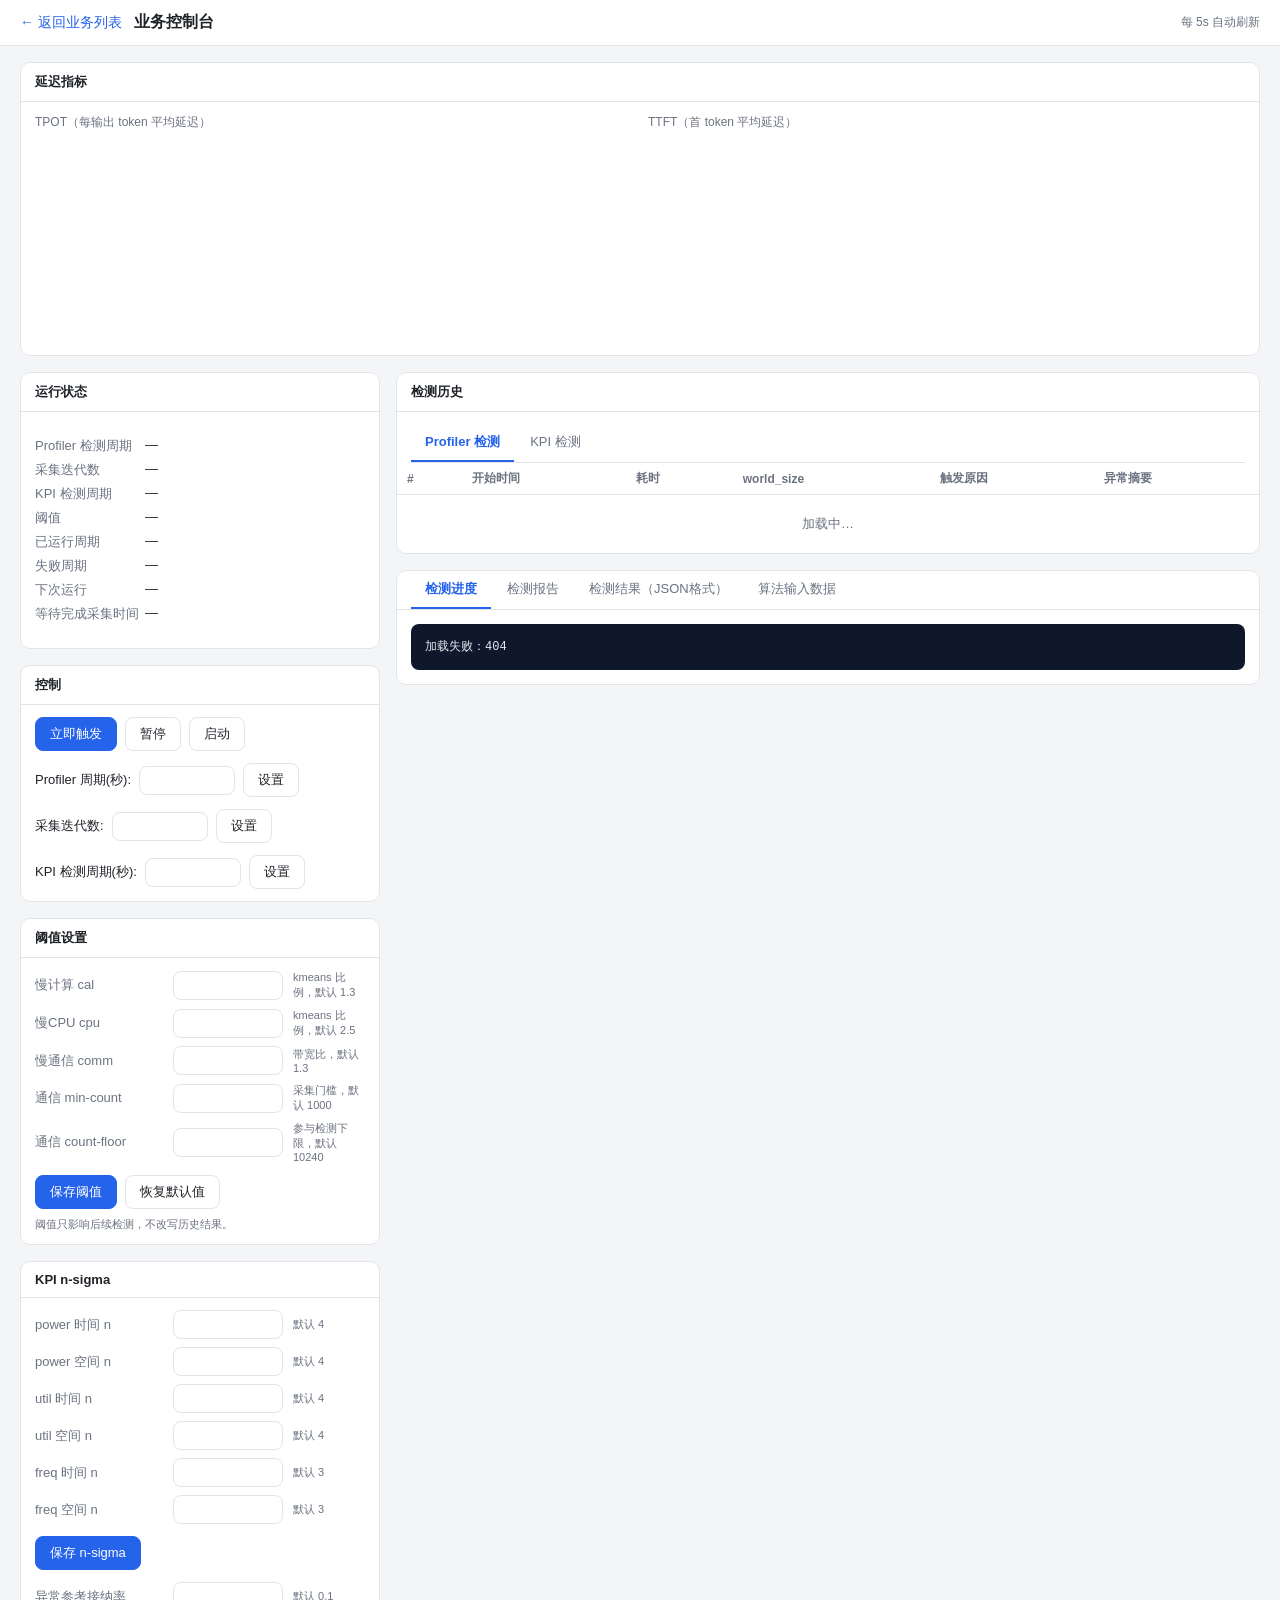
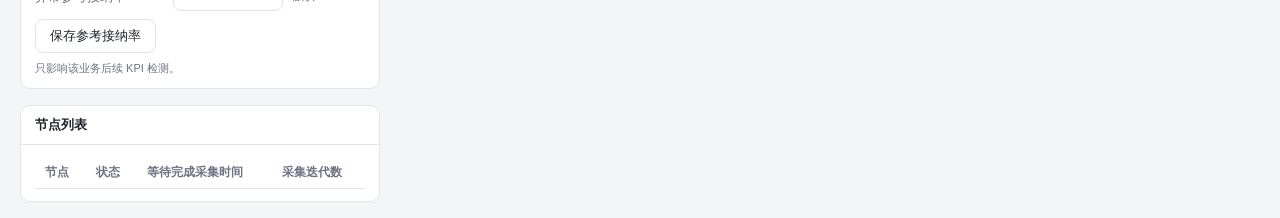
==== feature/straggler/center/business.html @ 2bfbff44 "feat(straggler): runtime control of dyno collection iterations - daemon: POST /daemon/iterations cha" ====
<!DOCTYPE html>
<html lang="zh-CN">
<head>
<meta charset="utf-8">
<meta name="viewport" content="width=device-width, initial-scale=1">
<title>业务控制台</title>
<script src="/center/chart.umd.min.js"></script>
<style>
  :root { --bg:#f4f5f7; --card:#fff; --border:#e2e4e8; --text:#1f2328; --muted:#6b7280; --primary:#2563eb;
    --green:#16a34a; --amber:#d97706; --red:#dc2626; --mono:"SFMono-Regular",Consolas,Menlo,monospace; }
  * { box-sizing:border-box; }
  body { margin:0; font-family:-apple-system,BlinkMacSystemFont,"Segoe UI",Roboto,"PingFang SC","Microsoft YaHei",sans-serif; background:var(--bg); color:var(--text); }
  header { background:var(--card); border-bottom:1px solid var(--border); padding:12px 20px; display:flex; align-items:center; gap:12px; position:sticky; top:0; z-index:10; }
  header h1 { font-size:16px; margin:0; font-weight:600; }
  header .back { color:var(--primary); text-decoration:none; font-size:14px; }
  .refresh { margin-left:auto; color:var(--muted); font-size:12px; }
  .wrap { display:grid; grid-template-columns:360px 1fr; gap:16px; padding:16px 20px; max-width:1500px; margin:0 auto; }
  @media (max-width:900px) { .wrap { grid-template-columns:1fr; } }
  .col { display:flex; flex-direction:column; gap:16px; min-width:0; }
  .card { background:var(--card); border:1px solid var(--border); border-radius:10px; }
  .card h2 { font-size:13px; margin:0; padding:10px 14px; border-bottom:1px solid var(--border); font-weight:600; }
  .card .body { padding:12px 14px; }
  .kv { display:grid; grid-template-columns:110px 1fr; row-gap:6px; font-size:13px; }
  .kv dt { color:var(--muted); }
  .kv dd { margin:0; word-break:break-all; }
  .controls { display:flex; flex-wrap:wrap; gap:8px; }
  button { border:1px solid var(--border); background:var(--card); color:var(--text); padding:7px 14px; border-radius:8px; font-size:13px; cursor:pointer; }
  button:hover:not(:disabled) { border-color:var(--primary); color:var(--primary); }
  button:disabled { opacity:.5; cursor:not-allowed; }
  button.primary { background:var(--primary); border-color:var(--primary); color:#fff; }
  input { border:1px solid var(--border); border-radius:8px; padding:6px 10px; font-size:13px; width:96px; }
  input[type="datetime-local"] { width:190px; min-width:190px; }
  #kpiRangeWrap label { display:inline-flex; align-items:center; gap:6px; font-size:13px; white-space:nowrap; }
  select { border:1px solid var(--border); border-radius:8px; padding:6px 10px; font-size:13px; background:var(--card); color:var(--text); }
  .interval-form { display:flex; align-items:center; gap:8px; font-size:13px; margin-top:12px; }
  .th-grid { display:grid; grid-template-columns:128px 110px 1fr; gap:8px 10px; align-items:center; font-size:13px; }
  .th-grid label { color:var(--muted); }
  .th-grid input { width:100%; }
  .th-grid .unit { color:var(--muted); font-size:11px; }
  table { width:100%; border-collapse:collapse; font-size:12px; }
  th,td { text-align:left; padding:7px 10px; border-bottom:1px solid var(--border); white-space:nowrap; }
  th { color:var(--muted); font-weight:600; }
  tbody tr { cursor:pointer; }
  tbody tr:hover { background:#eef2ff; }
  tbody tr.selected { background:#dbeafe; }
  tbody tr.bad-row td { color:var(--red); }
  .badge { display:inline-block; padding:2px 9px; border-radius:999px; font-size:12px; font-weight:600; color:#fff; }
  .badge.healthy { background:var(--green); }
  .badge.unmatched { background:var(--amber); }
  .badge.other { background:#9333ea; }
  .badge.report_failed { background:#eab308; }
  .badge.disconnected { background:var(--red); }
  .daemon-link { color:var(--primary); text-decoration:none; }
  .daemon-link:hover { text-decoration:underline; }
  .sum { display:inline-block; margin:1px 4px 1px 0; padding:1px 7px; border-radius:4px; background:#eef2ff; color:#3730a3; font-size:11px; }
  .sum.bad { background:#fee2e2; color:#991b1b; }
  .tabs { display:flex; gap:2px; padding:0 14px; border-bottom:1px solid var(--border); }
  .tabs button { border:none; border-radius:0; background:none; padding:9px 14px; border-bottom:2px solid transparent; font-size:13px; color:var(--muted); }
  .tabs button.active { color:var(--primary); border-bottom-color:var(--primary); font-weight:600; }
  .tab-body { padding:14px; }
  pre { margin:0; font-family:var(--mono); font-size:12px; line-height:1.5; white-space:pre-wrap; word-break:break-all; max-height:65vh; overflow:auto; background:#0f172a; color:#e2e8f0; padding:14px; border-radius:8px; }
  .muted { color:var(--muted); font-size:12px; }
  .empty { color:var(--muted); font-size:13px; padding:20px; text-align:center; }
  #detail .ts { color:#94a3b8; }
  #detail .phead { color:#e2e8f0; }
  .ptag { margin-left:8px; font-size:11px; font-weight:400; color:var(--muted); }
  .ptag.on { color:var(--green); }
  .toast { position:fixed; bottom:20px; right:20px; background:#111827; color:#fff; padding:10px 16px; border-radius:8px; font-size:13px; opacity:0; transform:translateY(8px); transition:all .2s; z-index:100; }
  .toast.show { opacity:1; transform:none; }
  .toast.ok { background:var(--green); }
  .toast.fail { background:var(--red); }
  .charts { display:grid; grid-template-columns:1fr 1fr; gap:16px; }
  .chart-title { font-size:12px; color:var(--muted); margin-bottom:4px; }
  .chart-box { position:relative; height:200px; }
  .chart-box canvas { width:100% !important; height:100% !important; }
  .legend { display:flex; gap:14px; flex-wrap:wrap; margin-top:8px; font-size:12px; color:var(--muted); }
  .legend .item { display:inline-flex; align-items:center; gap:5px; cursor:pointer; user-select:none; padding:2px 6px; border-radius:6px; }
  .legend .item:hover { background:#eef2ff; }
  .legend .item.off { opacity:.45; }
  .legend .swatch { width:10px; height:10px; border-radius:2px; }
</style>
</head>
<body>
<header>
  <a class="back" href="/">← 返回业务列表</a>
  <h1 id="title">业务控制台</h1>
  <span class="refresh">每 5s 自动刷新</span>
</header>

<div class="wrap">
  <div class="card" style="grid-column:1/-1">
    <h2>延迟指标 <span id="metricsInfo" class="muted"></span></h2>
    <div class="body">
      <div class="charts">
        <div>
          <div class="chart-title">TPOT（每输出 token 平均延迟）</div>
          <div class="chart-box"><canvas id="tpotChart"></canvas></div>
        </div>
        <div>
          <div class="chart-title">TTFT（首 token 平均延迟）</div>
          <div class="chart-box"><canvas id="ttftChart"></canvas></div>
        </div>
      </div>
      <div id="metricsLegend" class="legend"></div>
    </div>
  </div>

  <div class="col">
    <div class="card">
      <h2>运行状态</h2>
      <div class="body">
        <dl class="kv">
          <dt>Profiler 检测周期</dt><dd id="vInterval">—</dd>
          <dt>采集迭代数</dt><dd id="vIterations">—</dd>
          <dt>KPI 检测周期</dt><dd id="vKPIInterval">—</dd>
          <dt>阈值</dt><dd id="vThresholds">—</dd>
          <dt>已运行周期</dt><dd id="vTotal">—</dd>
          <dt>失败周期</dt><dd id="vFailed">—</dd>
          <dt>下次运行</dt><dd id="vNext">—</dd>
          <dt>等待完成采集时间</dt><dd id="vCollectWait">—</dd>
        </dl>
      </div>
    </div>

    <div class="card">
      <h2>控制</h2>
      <div class="body">
        <div class="controls">
          <button class="primary" id="btnTrigger">立即触发</button>
          <button id="btnPause">暂停</button>
          <button id="btnStart">启动</button>
        </div>
        <div class="interval-form">
          Profiler 周期(秒):
          <input id="intervalInput" type="number" min="60">
          <button id="btnInterval">设置</button>
        </div>
        <div class="interval-form">
          采集迭代数:
          <input id="iterationsInput" type="number" min="3" max="100">
          <button id="btnIterations">设置</button>
        </div>
        <div class="interval-form">
          KPI 检测周期(秒):
          <input id="kpiIntervalInput" type="number" min="5" max="86400">
          <button id="btnKPIInterval">设置</button>
        </div>
      </div>
    </div>

    <div class="card">
      <h2>阈值设置</h2>
      <div class="body">
        <div class="th-grid">
          <label for="thCal">慢计算 cal</label>
          <input id="thCal" type="number" step="0.05" min="0">
          <span class="unit">kmeans 比例，默认 1.3</span>
          <label for="thCpu">慢CPU cpu</label>
          <input id="thCpu" type="number" step="0.05" min="0">
          <span class="unit">kmeans 比例，默认 2.5</span>
          <label for="thCommThreshold">慢通信 comm</label>
          <input id="thCommThreshold" type="number" step="0.05" min="1">
          <span class="unit">带宽比，默认 1.3</span>
          <label for="thCommMinCount">通信 min-count</label>
          <input id="thCommMinCount" type="number" min="0">
          <span class="unit">采集门槛，默认 1000</span>
          <label for="thCommCountFloor">通信 count-floor</label>
          <input id="thCommCountFloor" type="number" min="0">
          <span class="unit">参与检测下限，默认 10240</span>
        </div>
        <div class="controls" style="margin-top:12px;">
          <button class="primary" id="btnThresholds">保存阈值</button>
          <button id="btnThresholdsDefault">恢复默认值</button>
        </div>
        <div class="muted" style="margin-top:8px;font-size:11px;">阈值只影响后续检测，不改写历史结果。</div>
      </div>
    </div>

    <div class="card">
      <h2>KPI n-sigma</h2>
      <div class="body">
        <div class="th-grid">
          <label for="nsPowerTime">power 时间 n</label>
          <input id="nsPowerTime" type="number" step="0.1" min="0.1" max="20">
          <span class="unit">默认 4</span>
          <label for="nsPowerSpace">power 空间 n</label>
          <input id="nsPowerSpace" type="number" step="0.1" min="0.1" max="20">
          <span class="unit">默认 4</span>
          <label for="nsUtilTime">util 时间 n</label>
          <input id="nsUtilTime" type="number" step="0.1" min="0.1" max="20">
          <span class="unit">默认 4</span>
          <label for="nsUtilSpace">util 空间 n</label>
          <input id="nsUtilSpace" type="number" step="0.1" min="0.1" max="20">
          <span class="unit">默认 4</span>
          <label for="nsFreqTime">freq 时间 n</label>
          <input id="nsFreqTime" type="number" step="0.1" min="0.1" max="20">
          <span class="unit">默认 3</span>
          <label for="nsFreqSpace">freq 空间 n</label>
          <input id="nsFreqSpace" type="number" step="0.1" min="0.1" max="20">
          <span class="unit">默认 3</span>
        </div>
        <div class="controls" style="margin-top:12px;">
          <button class="primary" id="btnKPINSigma">保存 n-sigma</button>
        </div>
        <div class="th-grid" style="margin-top:12px;">
          <label for="nsRefAdmit">异常参考接纳率</label>
          <input id="nsRefAdmit" type="number" step="0.05" min="0.01" max="1">
          <span class="unit">默认 0.1</span>
        </div>
        <div class="controls" style="margin-top:8px;">
          <button id="btnKPIReference">保存参考接纳率</button>
        </div>
        <div class="muted" style="margin-top:8px;font-size:11px;">只影响该业务后续 KPI 检测。</div>
      </div>
    </div>

    <div class="card">
      <h2>节点列表</h2>
      <div class="body">
        <table>
          <thead><tr><th>节点</th><th>状态</th><th>等待完成采集时间</th><th>采集迭代数</th></tr></thead>
          <tbody id="daemonBody"></tbody>
        </table>
      </div>
    </div>
  </div>

  <div class="col">
    <div class="card">
      <h2>检测历史 <span id="histCount" class="muted"></span></h2>
      <div class="body" style="padding-bottom:0;">
        <div class="tabs" style="padding:0;">
          <button id="histProfiler" class="active" onclick="setHistoryMode('profiler')">Profiler 检测</button>
          <button id="histKPI" onclick="setHistoryMode('kpi')">KPI 检测</button>
        </div>
      </div>
      <div id="kpiRangeWrap" style="display:none; padding:8px 10px; gap:8px; align-items:center; flex-wrap:wrap;">
        <label>开始 <input id="kpiFrom" type="datetime-local"></label>
        <label>结束 <input id="kpiTo" type="datetime-local"></label>
        <button id="btnKPIRange" class="primary" onclick="refreshKPIRange()">查询</button>
        <button id="btnKPI24h" onclick="setKPI24h()">最近24h</button>
        <span id="kpiRangeHint" class="muted"></span>
      </div>
      <div id="profilerHistWrap" style="overflow:auto; max-height:36vh;">
        <table>
          <thead><tr><th>#</th><th>开始时间</th><th>耗时</th><th>world_size</th><th>触发原因</th><th>异常摘要</th></tr></thead>
          <tbody id="histBody"></tbody>
        </table>
        <div id="histEmpty" class="empty">加载中…</div>
      </div>
      <div id="kpiHistWrap" style="display:none; overflow:auto; max-height:36vh;">
        <table>
          <thead><tr><th>检测时间</th><th>node</th><th>devices</th><th>anomalies</th><th>flagged</th><th>reference</th><th>load</th></tr></thead>
          <tbody id="kpiHistBody"></tbody>
        </table>
        <div id="kpiHistEmpty" class="empty">加载中…</div>
      </div>
      <div id="kpiHistHint" class="muted" style="display:none; padding:6px 10px;">
        invalid (time only) = 时间维度参考不足，空间维度仍正常；global_shift = 全局漂移已刷新参考窗口
      </div>
    </div>

    <div class="card">
      <div class="tabs" id="detailTabs">
        <button id="tabProgress" class="active">检测进度</button>
        <button id="tabReport">检测报告</button>
        <button id="tabResult">检测结果（JSON格式）</button>
        <button id="tabOpMetric">算法输入数据</button>
      </div>
      <div class="tab-body" id="detailBody"><pre id="detail">请选择上方历史周期查看详情。</pre></div>
      <div id="kpiDetailWrap" style="display:none;">
        <div style="overflow:auto; max-height:36vh;">
          <table>
            <thead><tr><th>时间</th><th>node</th><th>device</th><th>metric</th><th>维度</th><th>value</th><th>median</th><th>MAD</th><th>z</th></tr></thead>
            <tbody id="kpiDetailBody"></tbody>
          </table>
        </div>
        <div id="kpiDetailEmpty" class="empty" style="display:none;">该轮 KPI 检测无异常</div>
      </div>
    </div>

    <div class="card" id="kpiChartCard" style="display:none;">
      <h2>最近 24h 曲线 <span id="kpiStepHint" class="muted"></span></h2>
      <div class="body">
        <div class="tabs" id="kpiMetricTabs" style="padding:0; margin-bottom:10px;">
          <button id="kpiMetricPower" onclick="setKPIMetric('power')">power</button>
          <button id="kpiMetricUtil" class="active" onclick="setKPIMetric('aicore_util')">aicore_util</button>
          <button id="kpiMetricFreq" onclick="setKPIMetric('aicore_freq')">aicore_freq</button>
        </div>
        <div class="chart-box" style="height:320px;"><canvas id="kpiChart"></canvas></div>
        <div id="kpiChartEmpty" class="empty" style="display:none;">暂无 KPI 历史数据</div>
      </div>
    </div>
  </div>
</div>

<div id="toast" class="toast"></div>

<script>
const $ = id => document.getElementById(id);
const parts = location.pathname.split('/');
const BIZ = decodeURIComponent(parts[3] || '');
let selectedTs = null;
let selectedRunning = false;
let latestThresholds = {};
let latestDefaults = {};
let latestProfilerCycles = [];
let latestKPIIntervalSec = 60;
const esc = s => String(s).replace(/&/g, '&amp;').replace(/</g, '&lt;').replace(/>/g, '&gt;');

function stateLabel(s) {
  return {healthy:'已匹配', unmatched:'未匹配', other:'已和其他中心匹配', report_failed:'上报失败', disconnected:'断连'}[s] || s;
}
function timeFmt(s) {
  if (!s) return '—';
  const d = new Date(s);
  if (isNaN(d)) return s;
  const p = n => String(n).padStart(2, '0');
  return `${d.getFullYear()}-${p(d.getMonth()+1)}-${p(d.getDate())} ${p(d.getHours())}:${p(d.getMinutes())}:${p(d.getSeconds())}`;
}
function msFmt(ms) {
  if (ms == null || ms <= 0) return '—';
  return ms < 1000 ? ms + 'ms' : (ms / 1000).toFixed(1) + 's';
}
function fmtTs(ts) {
  if (!ts) return '—';
  const m = ts.match(/^(\d{4})(\d{2})(\d{2})-(\d{2})(\d{2})(\d{2})$/);
  if (!m) return ts;
  return `${m[1]}-${m[2]}-${m[3]} ${m[4]}:${m[5]}:${m[6]}`;
}
function renderSummary(summary, categoryStatus) {
  const order = ['cal','comm','cpu'];
  const parts = [];
  for (const k of order) {
    const st = categoryStatus ? categoryStatus[k] : '';
    if (st === 'no_data') {
      parts.push(`<span class="sum">${k}:数据不足</span>`);
      continue;
    }
    if (summary && summary[k] != null && summary[k] > 0) {
      parts.push(`<span class="sum bad">${k}:${summary[k]}</span>`);
    } else if (st === 'partial') {
      parts.push(`<span class="sum">${k}:数据不完整</span>`);
    }
  }
  if (summary) {
    for (const [k,v] of Object.entries(summary)) {
      if (order.includes(k)) continue;
      if (v > 0) parts.push(`<span class="sum">${k}:${v}</span>`);
    }
  }
  return parts.length ? parts.join('') : '正常';
}

async function getJSON(url) {
  const r = await fetch(url);
  if (!r.ok) throw new Error(r.status);
  return r.json();
}
async function post(url, body) {
  const r = await fetch(url, { method:'POST', headers:{'Content-Type':'application/json'}, body: body ? JSON.stringify(body) : undefined });
  const txt = await r.text().catch(()=> '');
  let d = {}; try { d = txt ? JSON.parse(txt) : {}; } catch(e){}
  if (!r.ok) throw new Error(r.status + (txt ? ' ' + txt : ''));
  return d;
}

function toast(msg, ok) {
  const t = $('toast');
  t.textContent = msg;
  t.className = 'toast show ' + (ok ? 'ok' : 'fail');
  clearTimeout(t._t);
  t._t = setTimeout(() => t.className = 'toast', 2500);
}

function renderStatus(b) {
  $('title').textContent = '业务控制台 · ' + b.name;
  $('vInterval').textContent = b.interval_sec != null ? b.interval_sec + ' s' : '—';
  $('vIterations').textContent = b.iterations != null ? b.iterations : '—';
  $('vKPIInterval').textContent = b.kpi_interval_sec != null ? b.kpi_interval_sec + ' s' : '—';
  latestKPIIntervalSec = b.kpi_interval_sec || 60;
  $('kpiStepHint').textContent = '粒度 ' + latestKPIIntervalSec + 's';
  const th = b.thresholds || {};
  $('vThresholds').textContent = th.cal != null
    ? `cal=${th.cal} cpu=${th.cpu} comm=${th.comm_threshold}`
    : '—';
  latestThresholds = th;
  latestDefaults = b.default_thresholds || {};
  fillThresholdInputs(th);
  fillKPINSigmaInputs(b.kpi_nsigma || {});
  fillKPIReferenceInputs(b.kpi_reference_admit_ratio);
  $('vTotal').textContent = b.cycles_total != null ? b.cycles_total : '—';
  $('vFailed').textContent = b.cycles_failed != null ? b.cycles_failed : '—';
  $('vNext').textContent = timeFmt(b.next_trigger);
  $('vCollectWait').textContent = b.collect_wait ? b.collect_wait + ' s' : '—';
  if (!$('intervalInput').value) $('intervalInput').value = b.interval_sec || 600;
  if (!$('iterationsInput').value) $('iterationsInput').value = b.iterations || 3;
  if (!$('kpiIntervalInput').value) $('kpiIntervalInput').value = b.kpi_interval_sec || 10;
  $('btnPause').disabled = b.paused;
  $('btnStart').disabled = !b.paused;
  $('btnTrigger').disabled = b.paused;
}

function renderDaemons(b) {
  const tb = $('daemonBody');
  tb.innerHTML = '';
  for (const d of b.daemons || []) {
    const iter = d.iterations ? d.iterations : '—';
    const drift = d.iterations && b.iterations && d.iterations !== b.iterations;
    tb.innerHTML += `<tr>
      <td><a class="daemon-link" href="http://${d.ip}:${d.port}/" target="_blank">${d.ip}:${d.port}</a></td>
      <td><span class="badge ${d.state}">${stateLabel(d.state)}</span></td>
      <td>${d.collect_wait ? d.collect_wait + 's' : '—'}</td>
      <td>${drift ? `<span class="badge report_failed">${iter}</span>` : iter}</td>
    </tr>`;
  }
}

function renderHistory(cycles) {
  latestProfilerCycles = cycles || [];
  const tb = $('histBody');
  tb.innerHTML = '';
  if (historyMode === 'profiler') $('histCount').textContent = latestProfilerCycles.length ? `（${latestProfilerCycles.length}）` : '';
  $('histEmpty').style.display = cycles.length ? 'none' : 'block';
  $('histEmpty').textContent = cycles.length ? '' : '暂无检测记录';
  cycles.forEach((c, i) => {
    const tr = document.createElement('tr');
    tr.onclick = () => select(c.ts, tr, c.running);
    if (c.ts === selectedTs) tr.className = 'selected';
    const cells = [
      i + 1,
      timeFmt(c.started_at) || fmtTs(c.ts),
      c.running ? '进行中…' : (c.failed ? '—' : msFmt(c.duration_ms)),
      c.world_size != null ? c.world_size : '—',
      c.trigger_reason || '—',
      c.running ? '<span class="ptag on">运行中</span>' : (c.failed ? '—' : renderSummary(c.summary, c.category_status)),
    ];
    cells.forEach((h, j) => {
      const td = document.createElement('td');
      if (j === 5) td.innerHTML = h; else td.textContent = h;
      tr.appendChild(td);
    });
    tb.appendChild(tr);
  });
}

function select(ts, tr, running) {
  selectedTs = ts;
  selectedRunning = !!running;
  document.querySelectorAll('#histBody tr').forEach(x => x.classList.remove('selected'));
  if (tr) tr.classList.add('selected');
  loadCurrent();
}

function activeTab() {
  if ($('tabReport').classList.contains('active')) return 'report';
  if ($('tabResult').classList.contains('active')) return 'result';
  if ($('tabOpMetric').classList.contains('active')) return 'op_metric';
  return 'progress';
}

// Load the content for the active tab at the selected cycle (?ts).
function loadCurrent() {
  const tab = activeTab();
  if (historyMode === 'kpi') { loadKPIDetail(selectedKPIts); return; }
  if (tab === 'progress') { loadProgressDetail(selectedTs); return; }
  if (selectedRunning) {
    $('detail').textContent = '（本轮进行中，暂无检测报告 / 检测结果 / 算法输入数据）';
    return;
  }
  loadDetail(selectedTs, tab);
}

async function loadProgressDetail(ts) {
  const q = ts ? ('?ts=' + encodeURIComponent(ts)) : '';
  try {
    renderProgress(await getJSON('/center/business/' + encodeURIComponent(BIZ) + '/progress' + q));
  } catch(e) { $('detail').textContent = '加载失败：' + e.message; }
}

function renderProgress(p) {
  const pre = $('detail');
  const stick = pre.scrollTop + pre.clientHeight >= pre.scrollHeight - 4;
  const lines = p.lines || [];
  if (!lines.length) { pre.textContent = '暂无进度记录'; return; }
  const head = p.in_flight ? '<span class="phead">进行中</span>\n' : '';
  pre.innerHTML = head + lines.map(l => `<span class="ts">[${esc(l.ts)}]</span> ${esc(l.text)}`).join('\n');
  if (stick) pre.scrollTop = pre.scrollHeight;
}

let historyMode = 'profiler';
let selectedKPIts = null;
let latestKPIRuns = [];

function setHistoryMode(mode) {
  historyMode = mode;
  $('histProfiler').classList.toggle('active', mode === 'profiler');
  $('histKPI').classList.toggle('active', mode === 'kpi');
  $('profilerHistWrap').style.display = mode === 'profiler' ? '' : 'none';
  $('kpiHistWrap').style.display = mode === 'kpi' ? '' : 'none';
  $('kpiRangeWrap').style.display = mode === 'kpi' ? 'flex' : 'none';
  if (mode === 'kpi') {
    initKPIRange();
    refreshKPIRange();
  }
  $('kpiHistHint').style.display = mode === 'kpi' ? 'block' : 'none';
  $('detailTabs').style.display = mode === 'profiler' ? '' : 'none';
  $('detailBody').style.display = mode === 'profiler' ? '' : 'none';
  $('kpiDetailWrap').style.display = mode === 'kpi' ? '' : 'none';
  $('kpiChartCard').style.display = mode === 'kpi' ? '' : 'none';
  $('histCount').textContent = mode === 'profiler'
    ? (latestProfilerCycles.length ? `（${latestProfilerCycles.length}）` : '')
    : (latestKPIRuns.length ? `（${latestKPIRuns.length}）` : '');
  if (mode === 'kpi' && latestKPIRuns.length && !selectedKPIts) {
    selectKPI(latestKPIRuns[0].ts, document.querySelector('#kpiHistBody tr'));
  } else {
    loadCurrent();
  }
}

function toLocalInput(ts) {
  const d = new Date(ts * 1000);
  const pad = n => String(n).padStart(2, '0');
  return d.getFullYear() + '-' + pad(d.getMonth() + 1) + '-' + pad(d.getDate()) +
    'T' + pad(d.getHours()) + ':' + pad(d.getMinutes());
}

function kpiRangeUnix() {
  const from = $('kpiFrom').value ? Math.floor(new Date($('kpiFrom').value).getTime() / 1000) : 0;
  const to = $('kpiTo').value ? Math.floor(new Date($('kpiTo').value).getTime() / 1000) : 0;
  return { from, to };
}

function initKPIRange() {
  if ($('kpiFrom').value && $('kpiTo').value) return;
  const now = Math.floor(Date.now() / 1000);
  $('kpiFrom').value = toLocalInput(now - 24 * 3600);
  $('kpiTo').value = toLocalInput(now);
}

function kpiHistoryURL() {
  initKPIRange();
  const r = kpiRangeUnix();
  return '/center/business/' + encodeURIComponent(BIZ) + '/console/kpi?from=' + r.from + '&to=' + r.to;
}

function refreshKPIRange() {
  initKPIRange();
  const r = kpiRangeUnix();
  if (!r.from || !r.to || r.to <= r.from) {
    alert('请选择有效的开始和结束时间');
    return;
  }
  $('kpiRangeHint').textContent = '查询中…';
  getJSON(kpiHistoryURL()).then(k => {
    selectedKPIts = null;
    renderKPIHistory(k.runs || []);
    $('kpiRangeHint').textContent = '共 ' + ((k.runs || []).length) + ' 条';
  }).catch(e => {
    $('kpiRangeHint').textContent = '加载失败：' + e.message;
  });
}

function setKPI24h() {
  const now = Math.floor(Date.now() / 1000);
  $('kpiFrom').value = toLocalInput(now - 24 * 3600);
  $('kpiTo').value = toLocalInput(now);
  refreshKPIRange();
}

function renderKPIHistory(runs) {
  latestKPIRuns = runs || [];
  if (historyMode === 'kpi') $('histCount').textContent = latestKPIRuns.length ? `（${latestKPIRuns.length}）` : '';
  const tb = $('kpiHistBody');
  tb.innerHTML = '';
  $('kpiHistEmpty').style.display = latestKPIRuns.length ? 'none' : 'block';
  $('kpiHistEmpty').textContent = latestKPIRuns.length ? '' : '暂无 KPI 检测记录';
  latestKPIRuns.forEach(r => {
    const tr = document.createElement('tr');
    tr.onclick = () => selectKPI(r.ts, tr);
    if (r.anomalies > 0) tr.classList.add('bad-row');
    if (r.ts === selectedKPIts) tr.classList.add('selected');
    const cells = [
      timeFmt(r.ts * 1000),
      r.node,
      String(r.devices),
      String(r.anomalies),
      String(r.flagged),
      r.global_shift ? 'global_shift' : (r.reference_invalid ? 'invalid (time only)' : 'ok'),
      r.load_state || 'unknown',
    ];
    cells.forEach(v => {
      const td = document.createElement('td');
      td.textContent = v;
      tr.appendChild(td);
    });
    tb.appendChild(tr);
  });
  if (historyMode === 'kpi' && !selectedKPIts && latestKPIRuns.length) {
    selectKPI(latestKPIRuns[0].ts, tb.querySelector('tr'));
  }
}

function selectKPI(ts, tr) {
  selectedKPIts = ts;
  document.querySelectorAll('#kpiHistBody tr').forEach(x => x.classList.remove('selected'));
  if (tr) tr.classList.add('selected');
  loadKPIDetail(ts);
}

let kpiLoadSeq = 0;
let kpiSeriesCache = { key: '', at: 0, data: null };
let kpiSeriesInflight = { key: '', promise: null };

// The 24h KPI series does not depend on which anomaly row is selected, so cache
// it per business/step and dedupe concurrent selections instead of re-querying the
// center on every click.
function getKPISeriesCached() {
  const key = BIZ + '|' + kpiStepVal();
  const now = Date.now();
  if (kpiSeriesCache.key === key && kpiSeriesCache.data && now - kpiSeriesCache.at < 30000) {
    return Promise.resolve(kpiSeriesCache.data);
  }
  if (kpiSeriesInflight.key === key && kpiSeriesInflight.promise) {
    return kpiSeriesInflight.promise;
  }
  const promise = getJSON('/center/business/' + encodeURIComponent(BIZ) + '/console/kpi/series?hours=24&step=' + kpiStepVal()).then(d => {
    kpiSeriesCache = { key, at: Date.now(), data: d };
    return d;
  }).finally(() => {
    if (kpiSeriesInflight.promise === promise) {
      kpiSeriesInflight = { key: '', promise: null };
    }
  });
  kpiSeriesInflight = { key, promise };
  return promise;
}

async function loadKPIDetail(ts) {
  const seq = ++kpiLoadSeq;
  if (!ts) {
    $('detail').textContent = '请选择上方 KPI 检测记录查看详情。';
    latestKPISeries = [];
    renderKPIChart();
    return;
  }
  // Start the slow series query in parallel, but never let it delay the table.
  const seriesPromise = getKPISeriesCached().catch(e => {
    console.error('load KPI series:', e);
    return null;
  });
  try {
    const d = await getJSON('/center/business/' + encodeURIComponent(BIZ) + '/console/kpi?ts=' + encodeURIComponent(ts) + '&limit=200');
    if (seq !== kpiLoadSeq) return;
    renderKPIDetail(d, ts);
  } catch(e) {
    if (seq !== kpiLoadSeq) return;
    $('kpiDetailBody').innerHTML = '';
    $('kpiDetailEmpty').style.display = 'block';
    $('kpiDetailEmpty').textContent = 'KPI 异常明细加载失败：' + e.message;
  }
  const s = await seriesPromise;
  if (seq !== kpiLoadSeq) return;
  if (s) {
    try {
      renderKPISeries(s.series || []);
    } catch(e) {
      console.error('render KPI chart:', e);
      latestKPISeries = [];
      renderKPIChart();
    }
  } else {
    latestKPISeries = [];
    renderKPIChart();
  }
}

function kpiStepVal() {
  return latestKPIIntervalSec || 60;
}

async function setKPIStep() {
  if (historyMode !== 'kpi' || !selectedKPIts) return;
  const seq = ++kpiLoadSeq;
  try {
    const s = await getKPISeriesCached();
    if (seq !== kpiLoadSeq) return;
    renderKPISeries(s.series || []);
  } catch(e) {
    if (seq !== kpiLoadSeq) return;
    latestKPISeries = [];
    renderKPIChart();
  }
}

function kpiNum(v, digits) {
  return (v == null || isNaN(v)) ? '—' : Number(v).toFixed(digits);
}

function renderKPIDetail(d, ts) {
  const anomalies = d.anomalies || [];
  const tb = $('kpiDetailBody');
  tb.innerHTML = '';
  anomalies.forEach(a => {
    const tr = document.createElement('tr');
    const cells = [
      timeFmt(a.ts * 1000),
      a.node,
      String(a.device),
      a.metric,
      a.kind,
      kpiNum(a.value, 2),
      kpiNum(a.median, 2),
      kpiNum(a.mad, 3),
      kpiNum(a.z, 2),
    ];
    cells.forEach(v => {
      const td = document.createElement('td');
      td.textContent = v;
      tr.appendChild(td);
    });
    tb.appendChild(tr);
  });
  $('kpiDetailEmpty').style.display = anomalies.length ? 'none' : 'block';
}

let kpiMetricMode = 'aicore_util';
let latestKPISeries = [];
let kpiChart = null;

function setKPIMetric(metric) {
  kpiMetricMode = metric;
  $('kpiMetricPower').classList.toggle('active', metric === 'power');
  $('kpiMetricUtil').classList.toggle('active', metric === 'aicore_util');
  $('kpiMetricFreq').classList.toggle('active', metric === 'aicore_freq');
  renderKPIChart();
}

let kpiRenderedSeriesKey = '';

function kpiSeriesKey(series) {
  return (series || []).map(s => {
    const pts = s.points || [];
    const first = pts.length ? pts[0].ts : 0;
    const last = pts.length ? pts[pts.length - 1].ts : 0;
    return s.node + '|' + s.device + '|' + pts.length + '|' + first + '|' + last;
  }).join(';');
}

function renderKPISeries(series) {
  const next = series || [];
  const key = kpiSeriesKey(next);
  latestKPISeries = next;
  if (key === kpiRenderedSeriesKey) return;
  kpiRenderedSeriesKey = key;
  renderKPIChart();
}

const KPI_COLORS = ['#2563eb','#dc2626','#16a34a','#d97706','#9333ea','#0891b2','#db2777','#65a30d','#0f766e','#be123c','#4f46e5','#b45309','#15803d','#7e22ce','#0369a1','#a16207'];

// LTTB downsample for chart rendering only. The backend still returns the full
// 60s-aggregated points; this keeps the canvas responsive with many devices.
function downsampleLTTB(data, threshold) {
  const n = data.length;
  if (!threshold || threshold >= n || threshold <= 2) return data;
  const sampled = [];
  const bucketSize = (n - 2) / (threshold - 2);
  let a = 0;
  sampled.push(data[0]);
  for (let i = 0; i < threshold - 2; i++) {
    const avgStart = Math.floor((i + 1) * bucketSize) + 1;
    const avgEnd = Math.min(Math.floor((i + 2) * bucketSize) + 1, n);
    let avgX = 0, avgY = 0, count = 0;
    for (let j = avgStart; j < avgEnd; j++) {
      avgX += data[j].x; avgY += data[j].y; count++;
    }
    if (count) { avgX /= count; avgY /= count; }
    const rangeStart = Math.floor(i * bucketSize) + 1;
    const rangeEnd = Math.min(Math.floor((i + 1) * bucketSize) + 1, n);
    const pointA = data[a];
    let maxArea = -1, nextA = rangeStart;
    for (let j = rangeStart; j < rangeEnd; j++) {
      const area = Math.abs(
        (pointA.x - avgX) * (data[j].y - pointA.y) -
        (pointA.x - data[j].x) * (avgY - pointA.y)
      ) * 0.5;
      if (area > maxArea) { maxArea = area; nextA = j; }
    }
    sampled.push(data[nextA]);
    a = nextA;
  }
  sampled.push(data[n - 1]);
  return sampled;
}

function renderKPIChart() {
  try {
  if (typeof Chart === 'undefined') {
    $('kpiChart').style.display = 'none';
    $('kpiChartEmpty').style.display = 'block';
    $('kpiChartEmpty').textContent = '图表组件未加载';
    return;
  }
  const series = latestKPISeries || [];
  const multiNode = new Set(series.map(s => s.node)).size > 1;
  const datasets = series.map((s, i) => {
    const color = KPI_COLORS[i % KPI_COLORS.length];
    return {
      label: (multiNode ? s.node + ' ' : '') + 'device ' + s.device,
      data: downsampleLTTB(
        (s.points || []).filter(p => p[kpiMetricMode] != null).map(p => ({ x: p.ts, y: p[kpiMetricMode] })),
        600
      ),
      borderColor: color,
      backgroundColor: color,
      borderWidth: 1.5,
      pointRadius: 0,
      pointHitRadius: 4,
      tension: 0.15,
      spanGaps: true,
    };
  }).filter(d => d.data.length);
  if (!datasets.length) {
    if (kpiChart) { kpiChart.destroy(); kpiChart = null; }
    $('kpiChart').style.display = 'none';
    $('kpiChartEmpty').style.display = 'block';
    return;
  }
  $('kpiChart').style.display = '';
  $('kpiChartEmpty').style.display = 'none';
  if (kpiChart) {
    kpiChart.data.datasets = datasets;
    kpiChart.update('none');
    return;
  }
  kpiChart = new Chart($('kpiChart'), {
    type: 'line',
    data: { datasets },
    options: {
      responsive: true,
      maintainAspectRatio: false,
      animation: false,
      parsing: false,
      normalized: true,
      interaction: { mode: 'nearest', intersect: false },
      scales: {
        x: { type: 'linear', ticks: { callback: v => fmtClock(v), maxTicksLimit: 8 }, grid: { display: false } },
        y: { beginAtZero: false, ticks: { maxTicksLimit: 6 } },
      },
      plugins: {
        decimation: { enabled: true, algorithm: 'lttb', samples: 800 },
        legend: { position: 'top', align: 'end', labels: { boxWidth: 10, font: { size: 11 } } },
        tooltip: {
          callbacks: {
            title: items => items.length ? fmtClock(items[0].parsed.x) : '',
            label: ctx => ctx.dataset.label + ': ' + kpiNum(ctx.parsed.y, 2),
          },
        },
      },
    },
  });
  setTimeout(() => { if (kpiChart) kpiChart.resize(); }, 0);
  setTimeout(() => { if (kpiChart) kpiChart.resize(); }, 300);
  } catch(e) {
    console.error('render KPI chart:', e);
    $('kpiChart').style.display = 'none';
    $('kpiChartEmpty').style.display = 'block';
    $('kpiChartEmpty').textContent = 'KPI 曲线渲染失败：' + e.message;
  }
}

async function loadDetail(ts, tab) {
  const base = '/center/business/' + encodeURIComponent(BIZ) + '/' + tab + '?ts=' + encodeURIComponent(ts || '');
  try {
    const r = await fetch(base);
    if (!r.ok) { $('detail').textContent = '（暂无结果）'; return; }
    const ct = r.headers.get('Content-Type') || '';
    $('detail').textContent = ct.includes('json') ? JSON.stringify(await r.json(), null, 2) : await r.text();
  } catch(e) { $('detail').textContent = '加载失败：' + e.message; }
}

async function refresh() {
  try {
    const list = await getJSON('/center/businesses');
    const b = (list.businesses || []).find(x => x.name === BIZ);
    if (!b) { $('title').textContent = '业务不存在'; return; }
    renderStatus(b);
    renderDaemons(b);
  } catch(e) {}
  try {
    const h = await getJSON('/center/business/' + encodeURIComponent(BIZ) + '/history');
    renderHistory(h.cycles || []);
  } catch(e) {}
  try {
    if (historyMode === 'kpi') {
      const k = await getJSON(kpiHistoryURL());
      renderKPIHistory(k.runs || []);
    }
  } catch(e) {}
}

const METRIC_COLORS = ['#2563eb','#dc2626','#16a34a','#d97706','#9333ea','#0891b2','#db2777','#65a30d'];

async function loadMetrics() {
  try {
    const m = await getJSON('/center/business/' + encodeURIComponent(BIZ) + '/metrics');
    renderMetrics(m);
  } catch(e) {}
}

let latestMetrics = null;
const hiddenEngines = new Set();

function renderMetrics(m) {
  latestMetrics = m;
  const info = $('metricsInfo');
  if (m.url) {
    info.textContent = ' · ' + m.url + (m.last_error ? ' · 抓取失败：' + m.last_error : '');
  } else {
    info.textContent = ' · 未配置 vllm metrics 接口';
  }
  const engines = m.engines || {};
  renderMetricChart('tpot', engines, 'tpot');
  renderMetricChart('ttft', engines, 'ttft');
  renderLegend(Object.keys(engines));
}

function renderLegend(names) {
  const el = $('metricsLegend');
  el.innerHTML = '';
  names.forEach((name, i) => {
    const hidden = hiddenEngines.has(name);
    const item = document.createElement('span');
    item.className = 'item' + (hidden ? ' off' : '');
    const swatch = document.createElement('span');
    swatch.className = 'swatch';
    swatch.style.background = hidden ? '#d1d5db' : METRIC_COLORS[i % METRIC_COLORS.length];
    item.appendChild(swatch);
    item.appendChild(document.createTextNode('engine ' + name));
    item.onclick = () => {
      if (hiddenEngines.has(name)) hiddenEngines.delete(name); else hiddenEngines.add(name);
      if (latestMetrics) renderMetrics(latestMetrics);
    };
    el.appendChild(item);
  });
}

const metricCharts = {};

function renderMetricChart(key, engines, field) {
  const names = Object.keys(engines);
  const datasets = names.map((name, i) => {
    const color = METRIC_COLORS[i % METRIC_COLORS.length];
    return {
      label: 'engine ' + name,
      data: engines[name].map(p => ({ x: p.ts, y: p[field] * 1000 })),
      borderColor: color,
      backgroundColor: color,
      borderWidth: 1.5,
      pointRadius: 0,
      pointHitRadius: 4,
      tension: 0.15,
      spanGaps: true,
      hidden: hiddenEngines.has(name),
    };
  });

  const existing = metricCharts[key];
  if (existing) {
    existing.data.datasets = datasets;
    existing.update('none');
    return;
  }
  metricCharts[key] = new Chart($(key + 'Chart'), {
    type: 'line',
    data: { datasets },
    options: {
      responsive: true,
      maintainAspectRatio: false,
      animation: false,
      parsing: false,
      normalized: true,
      interaction: { mode: 'nearest', intersect: false },
      scales: {
        x: {
          type: 'linear',
          ticks: { callback: v => fmtClock(v), maxTicksLimit: 8 },
          grid: { display: false },
        },
        y: {
          beginAtZero: true,
          ticks: { callback: v => fmtMs(v), maxTicksLimit: 6 },
        },
      },
      plugins: {
        legend: { display: false },
        tooltip: {
          callbacks: {
            title: items => items.length ? fmtClock(items[0].parsed.x) : '',
            label: ctx => ctx.dataset.label + ': ' + fmtMs(ctx.parsed.y),
          },
        },
      },
    },
  });
}

function fmtMs(ms) {
  if (ms >= 1000) return (ms / 1000).toFixed(2) + 's';
  if (ms >= 1) return (ms >= 100 ? ms.toFixed(0) : ms.toFixed(1)) + 'ms';
  return (ms * 1000).toFixed(0) + 'µs';
}
function fmtClock(ts) {
  const d = new Date(ts * 1000);
  const p = n => String(n).padStart(2, '0');
  return p(d.getHours()) + ':' + p(d.getMinutes()) + ':' + p(d.getSeconds());
}

const controlMsg = { trigger:'已触发检测', pause:'已暂停', start:'已启动', interval:'周期已更新' };
async function control(kind) {
  try {
    const body = kind === 'interval' ? { interval_sec: parseInt($('intervalInput').value, 10) } : undefined;
    await post('/center/business/' + encodeURIComponent(BIZ) + '/' + kind, body);
    toast(controlMsg[kind] || '操作成功', true);
    setTimeout(refresh, 400);
  } catch(e) { toast('操作失败：' + e.message, false); }
}

$('btnTrigger').onclick = () => control('trigger');
$('btnPause').onclick = () => control('pause');
$('btnStart').onclick = () => control('start');
$('btnInterval').onclick = () => {
  const v = parseInt($('intervalInput').value, 10);
  if (!v || v < 60 || v > 86400) { toast('Profiler 周期需在 [60, 86400] 秒之间', false); return; }
  control('interval');
};
$('btnIterations').onclick = async () => {
  const v = parseInt($('iterationsInput').value, 10);
  if (!v || v < 3 || v > 100) { toast('采集迭代数需在 [3, 100] 之间', false); return; }
  try {
    const r = await post('/center/business/' + encodeURIComponent(BIZ) + '/iterations', { iterations: v });
    const failed = (r && r.failed) || 0;
    if (failed) {
      toast('已保存，' + failed + ' 个节点下发失败（重连后自动同步）', false);
    } else {
      toast('采集迭代数已更新并下发到所有节点（下一轮生效）', true);
    }
    setTimeout(refresh, 400);
  } catch (e) { toast('操作失败：' + e.message, false); }
};
$('btnKPIInterval').onclick = async () => {
  const v = parseInt($('kpiIntervalInput').value, 10);
  if (!v || v < 5 || v > 86400) { toast('KPI 周期需在 [5, 86400] 秒之间', false); return; }
  try {
    await post('/center/business/' + encodeURIComponent(BIZ) + '/kpi_interval', { interval_sec: v });
    toast('KPI 检测周期已更新', true);
    setTimeout(refresh, 400);
  } catch(e) { toast('操作失败：' + e.message, false); }
};
$('btnKPIReference').onclick = async () => {
  const v = parseFloat($('nsRefAdmit').value);
  if (!(v > 0) || v > 1) { toast('参考接纳率需在 (0, 1] 之间', false); return; }
  try {
    await post('/center/business/' + encodeURIComponent(BIZ) + '/kpi_reference', { admit_ratio: v });
    toast('异常参考接纳率已更新', true);
    setTimeout(refresh, 400);
  } catch(e) { toast('操作失败：' + e.message, false); }
};
$('btnKPINSigma').onclick = async () => {
  const body = {
    power_time: parseFloat($('nsPowerTime').value),
    power_space: parseFloat($('nsPowerSpace').value),
    util_time: parseFloat($('nsUtilTime').value),
    util_space: parseFloat($('nsUtilSpace').value),
    freq_time: parseFloat($('nsFreqTime').value),
    freq_space: parseFloat($('nsFreqSpace').value),
  };
  for (const [k, v] of Object.entries(body)) {
    if (!(v > 0) || v > 20) { toast('n-sigma 需在 (0, 20] 之间', false); return; }
  }
  try {
    await post('/center/business/' + encodeURIComponent(BIZ) + '/kpi_nsigma', body);
    toast('KPI n-sigma 已更新', true);
    setTimeout(refresh, 400);
  } catch(e) { toast('操作失败：' + e.message, false); }
};
function fillKPINSigmaInputs(ns, force) {
  const d = { power_time:4, power_space:4, util_time:4, util_space:4, freq_time:3, freq_space:3 };
  const set = (id, val) => { if (val != null && (force || !$(id).value)) $(id).value = val; };
  set('nsPowerTime', ns.power_time ?? d.power_time);
  set('nsPowerSpace', ns.power_space ?? d.power_space);
  set('nsUtilTime', ns.util_time ?? d.util_time);
  set('nsUtilSpace', ns.util_space ?? d.util_space);
  set('nsFreqTime', ns.freq_time ?? d.freq_time);
  set('nsFreqSpace', ns.freq_space ?? d.freq_space);
}

function fillKPIReferenceInputs(v, force) {
  const set = (id, val) => { if (val != null && (force || !$(id).value)) $(id).value = val; };
  set('nsRefAdmit', v != null ? v : 0.1);
}

function fillThresholdInputs(th, force) {
  const set = (id, val) => { if (val != null && (force || !$(id).value)) $(id).value = val; };
  set('thCal', th.cal); set('thCpu', th.cpu);
  set('thCommThreshold', th.comm_threshold); set('thCommMinCount', th.comm_min_count); set('thCommCountFloor', th.comm_count_floor);
}
async function saveThresholds(body, okMsg) {
  try {
    await post('/center/business/' + encodeURIComponent(BIZ) + '/thresholds', body);
    toast(okMsg, true);
    setTimeout(refresh, 400);
  } catch(e) { toast('操作失败：' + e.message, false); }
}
$('btnThresholds').onclick = () => {
  const num = id => parseFloat($(id).value);
  const body = {
    cal: num('thCal'), cpu: num('thCpu'),
    comm_threshold: num('thCommThreshold'), comm_min_count: parseInt($('thCommMinCount').value, 10),
    comm_count_floor: parseInt($('thCommCountFloor').value, 10),
  };
  if (!(body.cal > 0) || !(body.cpu > 0) || !(body.comm_threshold > 1) ||
      !(body.comm_min_count > 0) || !(body.comm_count_floor > 0)) {
    toast('阈值非法：cal/cpu/min-count/floor 须 >0，comm 须 >1', false);
    return;
  }
  saveThresholds(body, '阈值已更新');
};
$('btnThresholdsDefault').onclick = () => {
  const d = latestDefaults;
  if (d.cal == null) { toast('默认值尚未加载，请稍后重试', false); return; }
  fillThresholdInputs(d, true);
  saveThresholds({
    cal: d.cal, cpu: d.cpu,
    comm_threshold: d.comm_threshold, comm_min_count: d.comm_min_count, comm_count_floor: d.comm_count_floor,
  }, '已恢复默认值');
};

['tabProgress','tabReport','tabResult','tabOpMetric'].forEach(id => {
  $(id).onclick = () => {
    ['tabProgress','tabReport','tabResult','tabOpMetric'].forEach(t => $(t).classList.remove('active'));
    $(id).classList.add('active');
    loadCurrent();
  };
});

refresh();
setInterval(refresh, 5000);
loadMetrics();
setInterval(loadMetrics, 20000);
loadCurrent();
// Keep the progress view live (1s) while it is the active tab.
setInterval(() => { if (historyMode === 'profiler' && activeTab() === 'progress') loadProgressDetail(selectedTs); }, 1000);
</script>
</body>
</html>
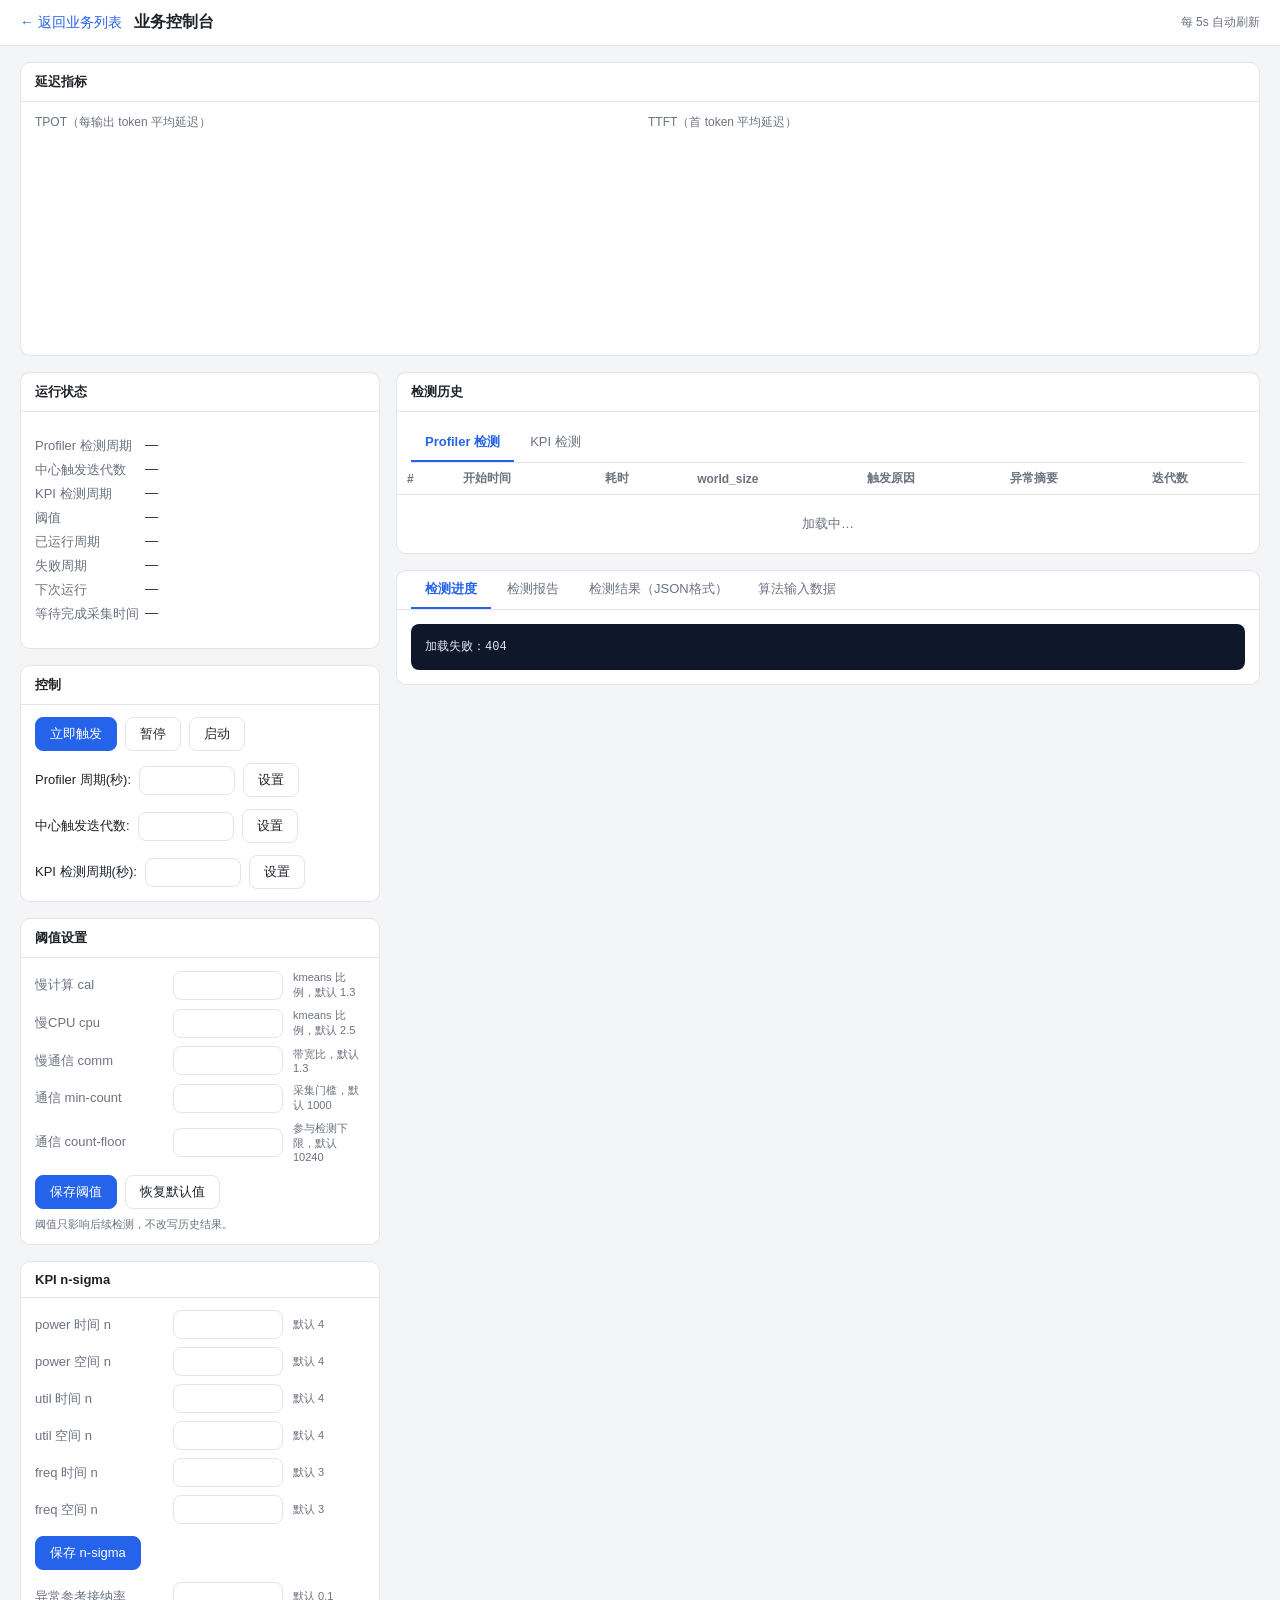
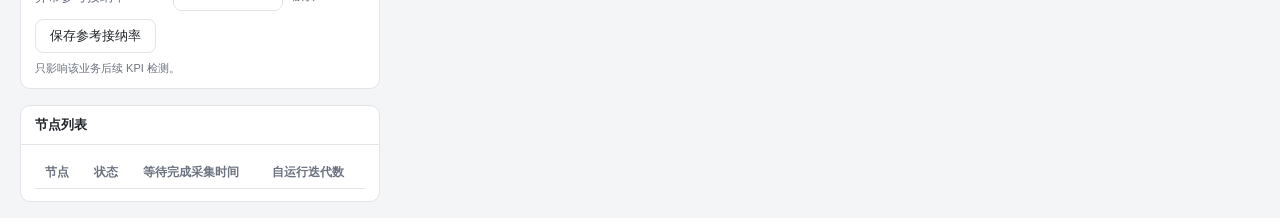
==== commit 7b7f4e1f: "feat(trigger): make profiler iterations a per-trigger parameter - /daemon/trigger now requires {"ite" ====
--- a/feature/straggler/center/business.html
+++ b/feature/straggler/center/business.html
@@ -111,7 +111,7 @@
       <div class="body">
         <dl class="kv">
           <dt>Profiler 检测周期</dt><dd id="vInterval">—</dd>
-          <dt>采集迭代数</dt><dd id="vIterations">—</dd>
+          <dt>中心触发迭代数</dt><dd id="vIterations">—</dd>
           <dt>KPI 检测周期</dt><dd id="vKPIInterval">—</dd>
           <dt>阈值</dt><dd id="vThresholds">—</dd>
           <dt>已运行周期</dt><dd id="vTotal">—</dd>
@@ -136,7 +136,7 @@
           <button id="btnInterval">设置</button>
         </div>
         <div class="interval-form">
-          采集迭代数:
+          中心触发迭代数:
           <input id="iterationsInput" type="number" min="3" max="100">
           <button id="btnIterations">设置</button>
         </div>
@@ -218,7 +218,7 @@
       <h2>节点列表</h2>
       <div class="body">
         <table>
-          <thead><tr><th>节点</th><th>状态</th><th>等待完成采集时间</th><th>采集迭代数</th></tr></thead>
+          <thead><tr><th>节点</th><th>状态</th><th>等待完成采集时间</th><th>自运行迭代数</th></tr></thead>
           <tbody id="daemonBody"></tbody>
         </table>
       </div>
@@ -243,7 +243,7 @@
       </div>
       <div id="profilerHistWrap" style="overflow:auto; max-height:36vh;">
         <table>
-          <thead><tr><th>#</th><th>开始时间</th><th>耗时</th><th>world_size</th><th>触发原因</th><th>异常摘要</th></tr></thead>
+          <thead><tr><th>#</th><th>开始时间</th><th>耗时</th><th>world_size</th><th>触发原因</th><th>异常摘要</th><th>迭代数</th></tr></thead>
           <tbody id="histBody"></tbody>
         </table>
         <div id="histEmpty" class="empty">加载中…</div>
@@ -256,7 +256,7 @@
         <div id="kpiHistEmpty" class="empty">加载中…</div>
       </div>
       <div id="kpiHistHint" class="muted" style="display:none; padding:6px 10px;">
-        invalid (time only) = 时间维度参考不足，空间维度仍正常；global_shift = 全局漂移已刷新参考窗口
+        reference = 近 48h 参考窗口点数不足（不影响空间维度检测）；load = active / not_active / unknown
       </div>
     </div>
 
@@ -271,7 +271,7 @@
       <div id="kpiDetailWrap" style="display:none;">
         <div style="overflow:auto; max-height:36vh;">
           <table>
-            <thead><tr><th>时间</th><th>node</th><th>device</th><th>metric</th><th>维度</th><th>value</th><th>median</th><th>MAD</th><th>z</th></tr></thead>
+            <thead><tr><th>时间</th><th>node</th><th>device</th><th>metric</th><th>维度</th><th>value</th><th>center</th><th>ratio</th><th>median</th><th>MAD</th><th>z</th></tr></thead>
             <tbody id="kpiDetailBody"></tbody>
           </table>
         </div>
@@ -406,12 +406,11 @@
   tb.innerHTML = '';
   for (const d of b.daemons || []) {
     const iter = d.iterations ? d.iterations : '—';
-    const drift = d.iterations && b.iterations && d.iterations !== b.iterations;
     tb.innerHTML += `<tr>
       <td><a class="daemon-link" href="http://${d.ip}:${d.port}/" target="_blank">${d.ip}:${d.port}</a></td>
       <td><span class="badge ${d.state}">${stateLabel(d.state)}</span></td>
       <td>${d.collect_wait ? d.collect_wait + 's' : '—'}</td>
-      <td>${drift ? `<span class="badge report_failed">${iter}</span>` : iter}</td>
+      <td>${iter}</td>
     </tr>`;
   }
 }
@@ -434,6 +433,7 @@
       c.world_size != null ? c.world_size : '—',
       c.trigger_reason || '—',
       c.running ? '<span class="ptag on">运行中</span>' : (c.failed ? '—' : renderSummary(c.summary, c.category_status)),
+      c.iterations ? c.iterations : '—',
     ];
     cells.forEach((h, j) => {
       const td = document.createElement('td');
@@ -566,6 +566,10 @@
   $('kpiFrom').value = toLocalInput(now - 24 * 3600);
   $('kpiTo').value = toLocalInput(now);
   refreshKPIRange();
+}
+
+function loadStateLabel(s) {
+  return (s === 'active' || s === 'not_active' || s === 'unknown') ? s : 'unknown';
 }
 
 function renderKPIHistory(runs) {
@@ -586,8 +590,8 @@
       String(r.devices),
       String(r.anomalies),
       String(r.flagged),
-      r.global_shift ? 'global_shift' : (r.reference_invalid ? 'invalid (time only)' : 'ok'),
-      r.load_state || 'unknown',
+      r.reference_invalid ? 'insufficient' : 'ok',
+      loadStateLabel(r.load_state),
     ];
     cells.forEach(v => {
       const td = document.createElement('td');
@@ -710,6 +714,8 @@
       a.metric,
       a.kind,
       kpiNum(a.value, 2),
+      kpiNum(a.center, 2),
+      kpiNum(a.ratio, 3),
       kpiNum(a.median, 2),
       kpiNum(a.mad, 3),
       kpiNum(a.z, 2),
@@ -1036,15 +1042,10 @@
 };
 $('btnIterations').onclick = async () => {
   const v = parseInt($('iterationsInput').value, 10);
-  if (!v || v < 3 || v > 100) { toast('采集迭代数需在 [3, 100] 之间', false); return; }
-  try {
-    const r = await post('/center/business/' + encodeURIComponent(BIZ) + '/iterations', { iterations: v });
-    const failed = (r && r.failed) || 0;
-    if (failed) {
-      toast('已保存，' + failed + ' 个节点下发失败（重连后自动同步）', false);
-    } else {
-      toast('采集迭代数已更新并下发到所有节点（下一轮生效）', true);
-    }
+  if (!v || v < 3 || v > 100) { toast('中心触发迭代数需在 [3, 100] 之间', false); return; }
+  try {
+    await post('/center/business/' + encodeURIComponent(BIZ) + '/iterations', { iterations: v });
+    toast('中心触发迭代数已更新（下一轮生效）', true);
     setTimeout(refresh, 400);
   } catch (e) { toast('操作失败：' + e.message, false); }
 };
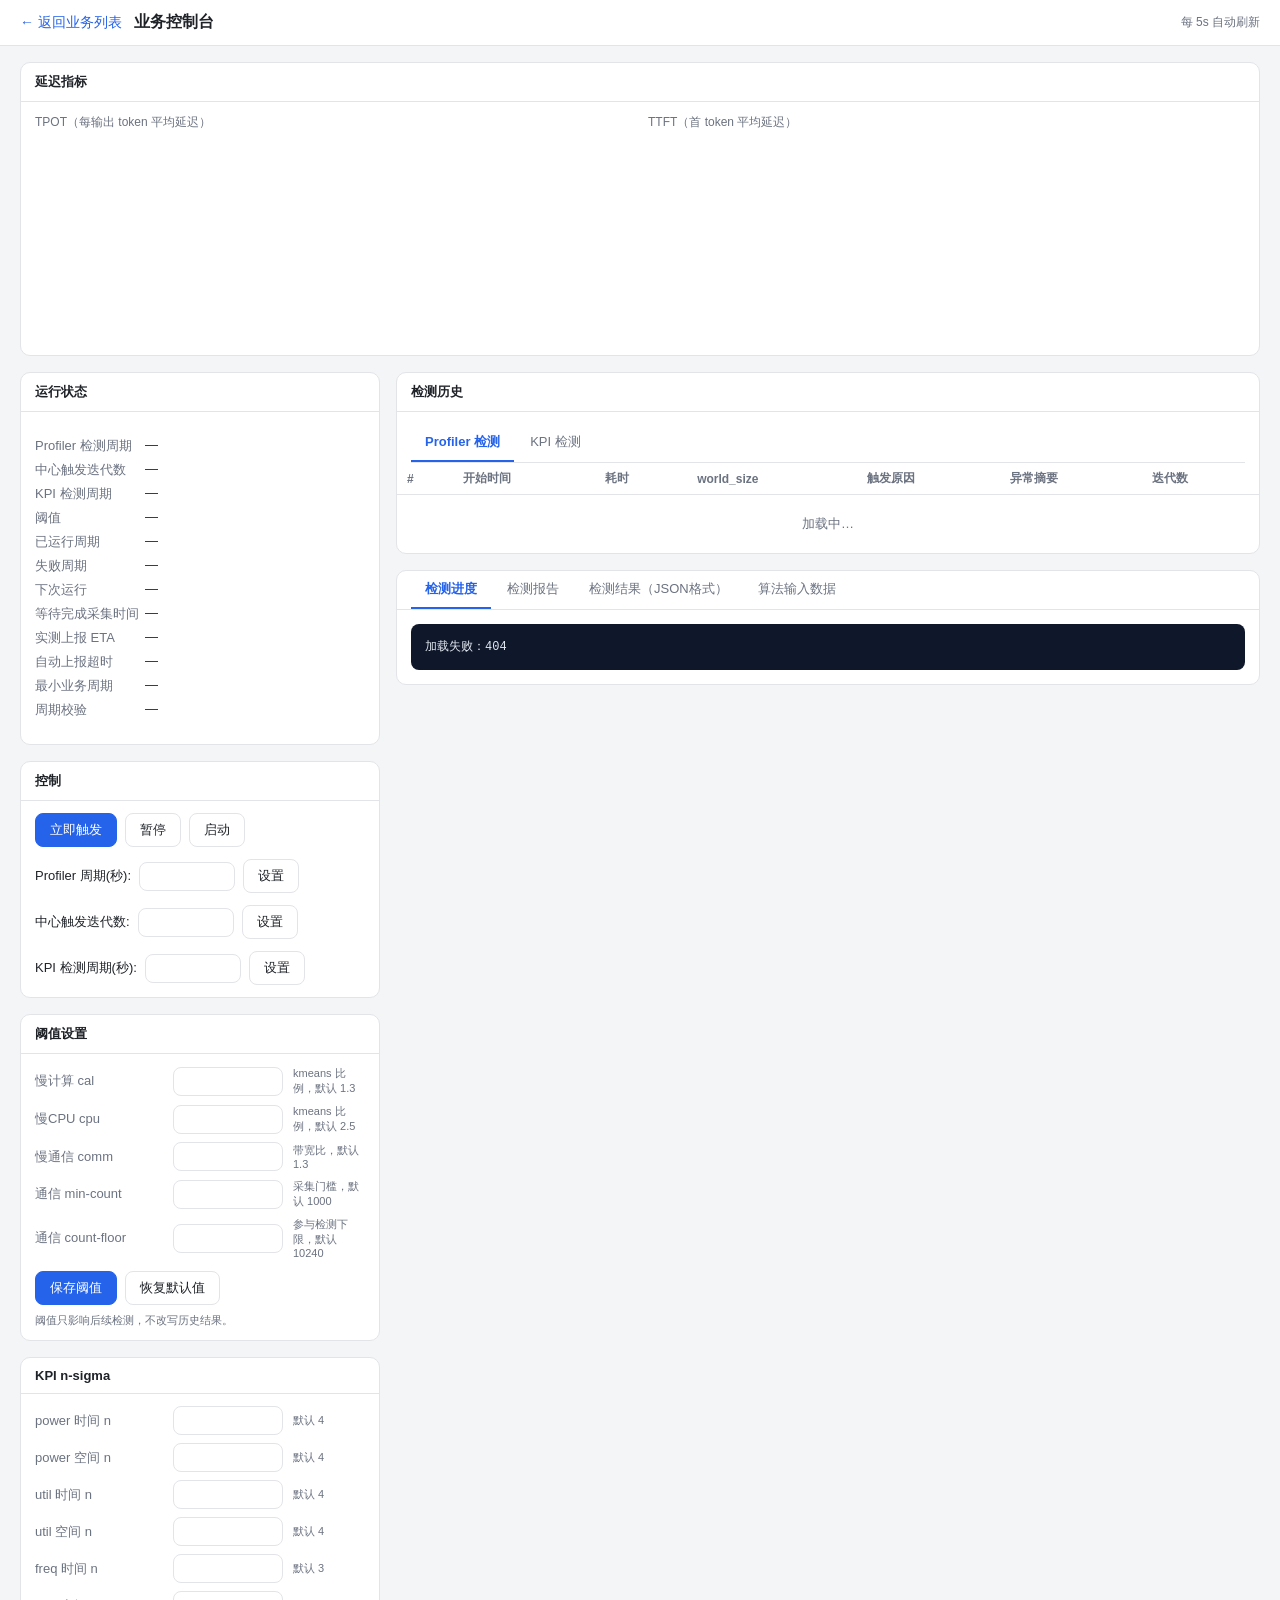
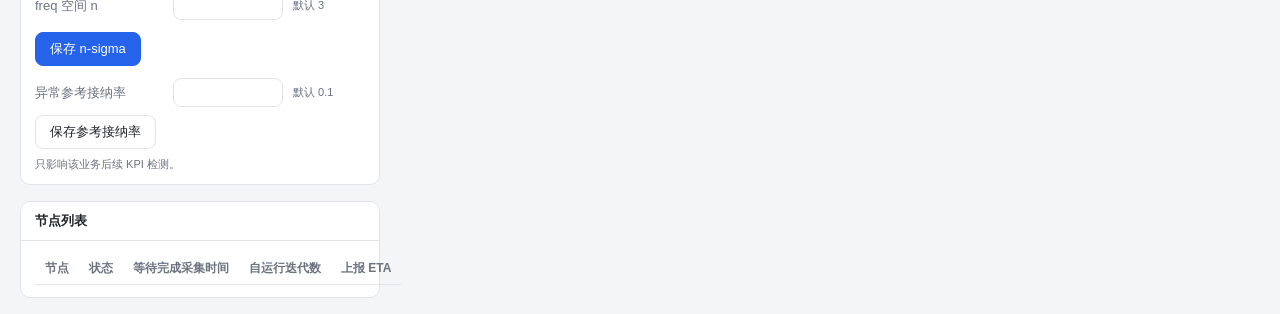
==== commit 270697c3: "feat(p1a): auto report timeout, interval guards, and P0 leftovers - daemon: expose report_eta_p90 vi" ====
--- a/feature/straggler/center/business.html
+++ b/feature/straggler/center/business.html
@@ -49,6 +49,7 @@
   .badge.unmatched { background:var(--amber); }
   .badge.other { background:#9333ea; }
   .badge.report_failed { background:#eab308; }
+.badge.reported_failed { background:#eab308; }
   .badge.disconnected { background:var(--red); }
   .daemon-link { color:var(--primary); text-decoration:none; }
   .daemon-link:hover { text-decoration:underline; }
@@ -118,6 +119,10 @@
           <dt>失败周期</dt><dd id="vFailed">—</dd>
           <dt>下次运行</dt><dd id="vNext">—</dd>
           <dt>等待完成采集时间</dt><dd id="vCollectWait">—</dd>
+          <dt>实测上报 ETA</dt><dd id="vReportEta">—</dd>
+          <dt>自动上报超时</dt><dd id="vReportTimeout">—</dd>
+          <dt>最小业务周期</dt><dd id="vMinInterval">—</dd>
+          <dt>周期校验</dt><dd id="vIntervalWarning">—</dd>
         </dl>
       </div>
     </div>
@@ -218,7 +223,7 @@
       <h2>节点列表</h2>
       <div class="body">
         <table>
-          <thead><tr><th>节点</th><th>状态</th><th>等待完成采集时间</th><th>自运行迭代数</th></tr></thead>
+          <thead><tr><th>节点</th><th>状态</th><th>等待完成采集时间</th><th>自运行迭代数</th><th>上报 ETA</th></tr></thead>
           <tbody id="daemonBody"></tbody>
         </table>
       </div>
@@ -306,10 +311,11 @@
 let latestDefaults = {};
 let latestProfilerCycles = [];
 let latestKPIIntervalSec = 60;
+let latestMinIntervalSec = 300;
 const esc = s => String(s).replace(/&/g, '&amp;').replace(/</g, '&lt;').replace(/>/g, '&gt;');
 
 function stateLabel(s) {
-  return {healthy:'已匹配', unmatched:'未匹配', other:'已和其他中心匹配', report_failed:'上报失败', disconnected:'断连'}[s] || s;
+  return {healthy:'已匹配', unmatched:'未匹配', other:'已和其他中心匹配', report_failed:'上报失败', reported_failed:'上报失败', disconnected:'断连'}[s] || s;
 }
 function timeFmt(s) {
   if (!s) return '—';
@@ -393,6 +399,14 @@
   $('vFailed').textContent = b.cycles_failed != null ? b.cycles_failed : '—';
   $('vNext').textContent = timeFmt(b.next_trigger);
   $('vCollectWait').textContent = b.collect_wait ? b.collect_wait + ' s' : '—';
+  const etaMs = b.report_eta_ms || 0;
+  latestMinIntervalSec = b.min_interval_sec || 300;
+  $('vReportEta').textContent = etaMs > 0 ? (etaMs / 1000).toFixed(0) + ' s' : '未知';
+  $('vReportTimeout').textContent = b.report_timeout_sec
+    ? `自动 ${b.report_timeout_sec} s（${etaMs > 0 ? '实测 ' + (etaMs / 1000).toFixed(0) + 's + 余量 60s' : '默认 360s'}）`
+    : '—';
+  $('vMinInterval').textContent = b.min_interval_sec ? b.min_interval_sec + ' s' : '—';
+  $('vIntervalWarning').textContent = b.interval_warning || 'ok';
   if (!$('intervalInput').value) $('intervalInput').value = b.interval_sec || 600;
   if (!$('iterationsInput').value) $('iterationsInput').value = b.iterations || 3;
   if (!$('kpiIntervalInput').value) $('kpiIntervalInput').value = b.kpi_interval_sec || 10;
@@ -406,11 +420,13 @@
   tb.innerHTML = '';
   for (const d of b.daemons || []) {
     const iter = d.iterations ? d.iterations : '—';
+    const eta = d.report_eta_ms ? (d.report_eta_ms / 1000).toFixed(0) + 's' : '—';
     tb.innerHTML += `<tr>
       <td><a class="daemon-link" href="http://${d.ip}:${d.port}/" target="_blank">${d.ip}:${d.port}</a></td>
       <td><span class="badge ${d.state}">${stateLabel(d.state)}</span></td>
       <td>${d.collect_wait ? d.collect_wait + 's' : '—'}</td>
       <td>${iter}</td>
+      <td>${eta}</td>
     </tr>`;
   }
 }
@@ -1037,7 +1053,8 @@
 $('btnStart').onclick = () => control('start');
 $('btnInterval').onclick = () => {
   const v = parseInt($('intervalInput').value, 10);
-  if (!v || v < 60 || v > 86400) { toast('Profiler 周期需在 [60, 86400] 秒之间', false); return; }
+  const min = latestMinIntervalSec || 60;
+  if (!v || v < min || v > 86400) { toast(`Profiler 周期需在 [${min}, 86400] 秒之间`, false); return; }
   control('interval');
 };
 $('btnIterations').onclick = async () => {
